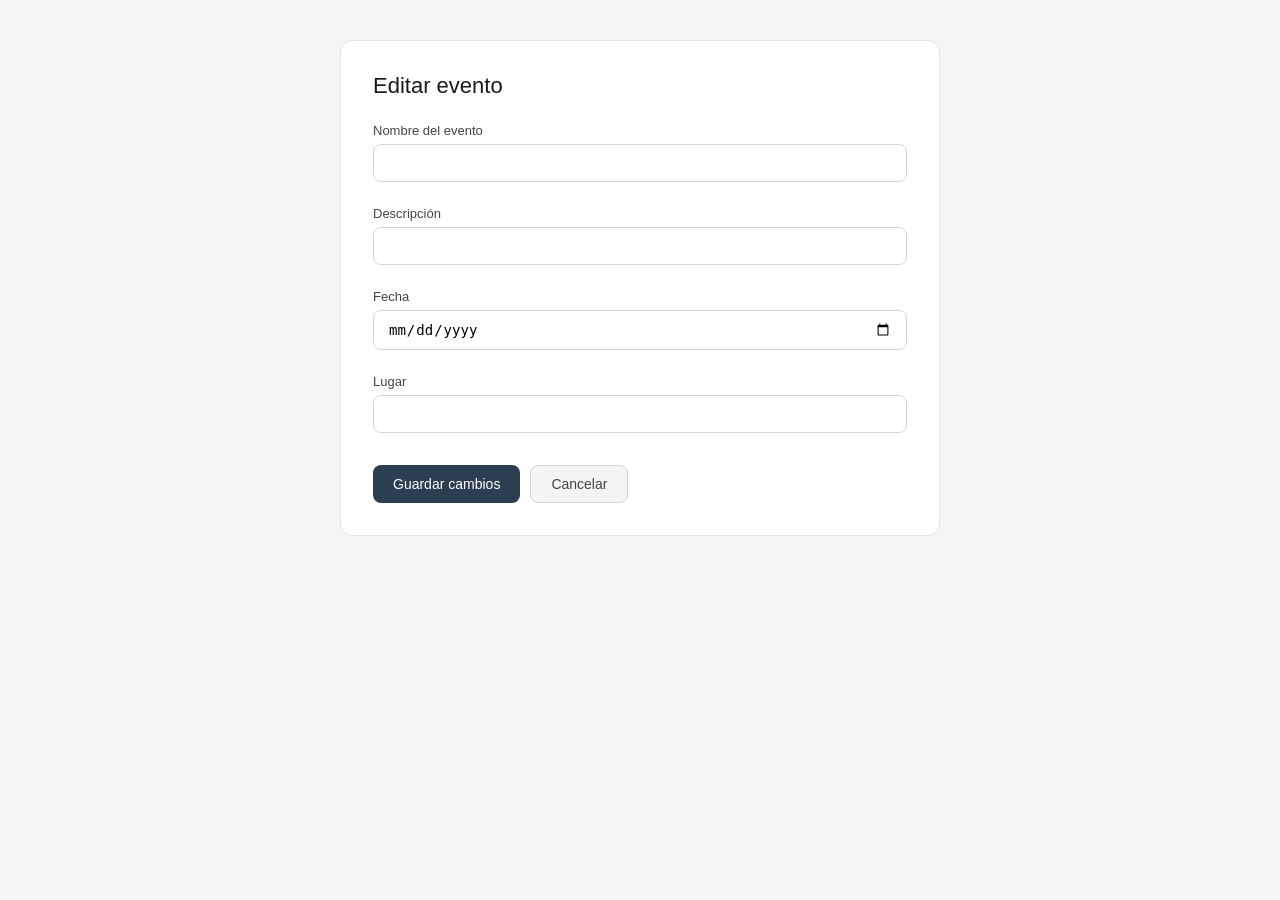
==== src/main/resources/templates/editar-evento.html @ 4cdab3e5 "semana08-persistencia-jpa-mysql-crud" ====
<!DOCTYPE html>
<html xmlns:th="http://www.thymeleaf.org">
<head>
    <meta charset="UTF-8">
    <title>Editar Evento</title>
    <style>
        * { box-sizing: border-box; margin: 0; padding: 0; }
        body { font-family: Arial, sans-serif; background-color: #f4f6f8; padding: 40px; }
        .container { max-width: 600px; margin: 0 auto; background: white; border-radius: 12px; padding: 32px; border: 1px solid #e5e7eb; }
        h1 { font-size: 22px; font-weight: 500; color: #1a1a1a; margin-bottom: 24px; }
        .campo { display: flex; flex-direction: column; gap: 6px; margin-bottom: 16px; }
        label { font-size: 13px; color: #444; font-weight: 500; }
        input { padding: 10px 14px; border: 1px solid #d1d5db; border-radius: 8px; font-size: 14px; }
        input:focus { outline: none; border-color: #2563eb; }
        .error { font-size: 12px; color: #dc2626; margin-top: 2px; }
        .botones { display: flex; gap: 10px; margin-top: 24px; }
        button { padding: 10px 20px; border-radius: 8px; font-size: 14px; cursor: pointer; border: none; }
        .btn-guardar { background: #2c3e50; color: white; }
        .btn-cancelar { background: #f3f4f6; color: #444; border: 1px solid #d1d5db; }
    </style>
</head>
<body>
<div class="container">
    <h1>Editar evento</h1>
    <form th:action="@{/eventos/editar/{id}(id=${evento.id})}" th:object="${evento}" method="post">

        <div class="campo">
            <label>Nombre del evento</label>
            <input type="text" th:field="*{nombre}"/>
            <span class="error" th:if="${#fields.hasErrors('nombre')}" th:errors="*{nombre}"></span>
        </div>

        <div class="campo">
            <label>Descripción</label>
            <input type="text" th:field="*{descripcion}"/>
            <span class="error" th:if="${#fields.hasErrors('descripcion')}" th:errors="*{descripcion}"></span>
        </div>

        <div class="campo">
            <label>Fecha</label>
            <input type="date" th:field="*{fecha}"/>
            <span class="error" th:if="${#fields.hasErrors('fecha')}" th:errors="*{fecha}"></span>
        </div>

        <div class="campo">
            <label>Lugar</label>
            <input type="text" th:field="*{lugar}"/>
            <span class="error" th:if="${#fields.hasErrors('lugar')}" th:errors="*{lugar}"></span>
        </div>

        <div class="botones">
            <button type="submit" class="btn-guardar">Guardar cambios</button>
            <a href="/eventos"><button type="button" class="btn-cancelar">Cancelar</button></a>
        </div>

    </form>
</div>
</body>
</html>
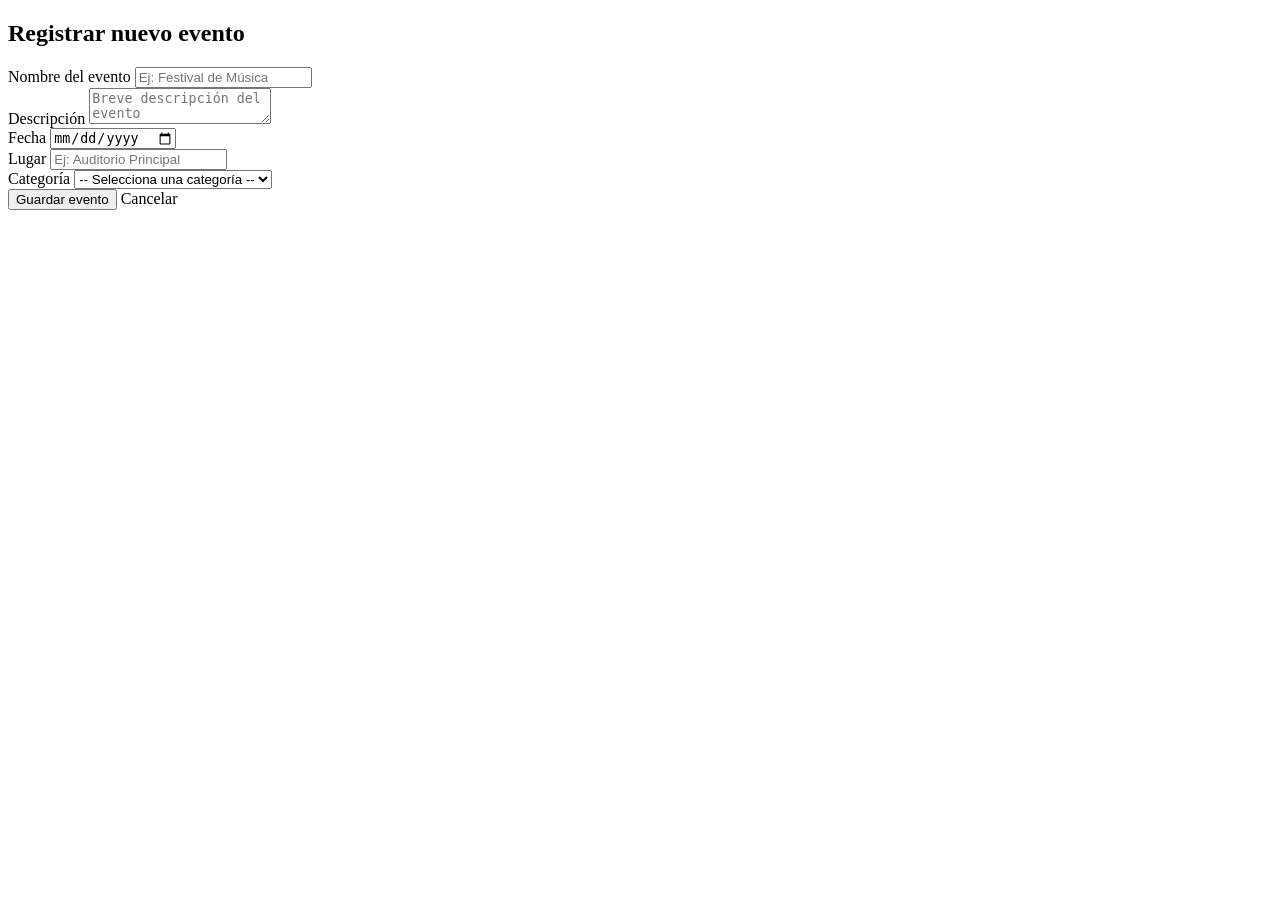
==== commit 345c6828: "semana10-validaciones-busqueda-relaciones" ====
--- a/src/main/resources/templates/editar-evento.html
+++ b/src/main/resources/templates/editar-evento.html
@@ -1,59 +1,57 @@
 <!DOCTYPE html>
-<html xmlns:th="http://www.thymeleaf.org">
+<html lang="es" xmlns:th="http://www.thymeleaf.org">
 <head>
     <meta charset="UTF-8">
-    <title>Editar Evento</title>
-    <style>
-        * { box-sizing: border-box; margin: 0; padding: 0; }
-        body { font-family: Arial, sans-serif; background-color: #f4f6f8; padding: 40px; }
-        .container { max-width: 600px; margin: 0 auto; background: white; border-radius: 12px; padding: 32px; border: 1px solid #e5e7eb; }
-        h1 { font-size: 22px; font-weight: 500; color: #1a1a1a; margin-bottom: 24px; }
-        .campo { display: flex; flex-direction: column; gap: 6px; margin-bottom: 16px; }
-        label { font-size: 13px; color: #444; font-weight: 500; }
-        input { padding: 10px 14px; border: 1px solid #d1d5db; border-radius: 8px; font-size: 14px; }
-        input:focus { outline: none; border-color: #2563eb; }
-        .error { font-size: 12px; color: #dc2626; margin-top: 2px; }
-        .botones { display: flex; gap: 10px; margin-top: 24px; }
-        button { padding: 10px 20px; border-radius: 8px; font-size: 14px; cursor: pointer; border: none; }
-        .btn-guardar { background: #2c3e50; color: white; }
-        .btn-cancelar { background: #f3f4f6; color: #444; border: 1px solid #d1d5db; }
-    </style>
+    <title>Gestión de Evento</title>
+    <link rel="stylesheet" th:href="@{/css/estilos.css}">
 </head>
 <body>
-<div class="container">
-    <h1>Editar evento</h1>
-    <form th:action="@{/eventos/editar/{id}(id=${evento.id})}" th:object="${evento}" method="post">
 
-        <div class="campo">
+<div class="form-container">
+    <h2 th:text="${evento.id == null} ? 'Registrar nuevo evento' : 'Editar evento'">Registrar nuevo evento</h2>
+
+    <form th:action="@{/eventos/guardar}" th:object="${evento}" method="post">
+        <input type="hidden" th:field="*{id}" />
+
+        <div class="form-group">
             <label>Nombre del evento</label>
-            <input type="text" th:field="*{nombre}"/>
-            <span class="error" th:if="${#fields.hasErrors('nombre')}" th:errors="*{nombre}"></span>
+            <input type="text" th:field="*{nombre}" placeholder="Ej: Festival de Música" />
+            <span class="error-msg" th:if="${#fields.hasErrors('nombre')}" th:errors="*{nombre}"></span>
         </div>
 
-        <div class="campo">
+        <div class="form-group">
             <label>Descripción</label>
-            <input type="text" th:field="*{descripcion}"/>
-            <span class="error" th:if="${#fields.hasErrors('descripcion')}" th:errors="*{descripcion}"></span>
+            <textarea th:field="*{descripcion}" placeholder="Breve descripción del evento"></textarea>
+            <span class="error-msg" th:if="${#fields.hasErrors('descripcion')}" th:errors="*{descripcion}"></span>
         </div>
 
-        <div class="campo">
+        <div class="form-group">
             <label>Fecha</label>
-            <input type="date" th:field="*{fecha}"/>
-            <span class="error" th:if="${#fields.hasErrors('fecha')}" th:errors="*{fecha}"></span>
+            <input type="date" th:field="*{fecha}" />
+            <span class="error-msg" th:if="${#fields.hasErrors('fecha')}" th:errors="*{fecha}"></span>
         </div>
 
-        <div class="campo">
+        <div class="form-group">
             <label>Lugar</label>
-            <input type="text" th:field="*{lugar}"/>
-            <span class="error" th:if="${#fields.hasErrors('lugar')}" th:errors="*{lugar}"></span>
+            <input type="text" th:field="*{lugar}" placeholder="Ej: Auditorio Principal" />
+            <span class="error-msg" th:if="${#fields.hasErrors('lugar')}" th:errors="*{lugar}"></span>
         </div>
 
-        <div class="botones">
-            <button type="submit" class="btn-guardar">Guardar cambios</button>
-            <a href="/eventos"><button type="button" class="btn-cancelar">Cancelar</button></a>
+        <div class="form-group">
+            <label>Categoría</label>
+            <select th:field="*{categoria}">
+                <option value="">-- Selecciona una categoría --</option>
+                <option th:each="c : ${categorias}" th:value="${c.id}" th:text="${c.nombre}"></option>
+            </select>
+            <span class="error-msg" th:if="${#fields.hasErrors('categoria')}" th:errors="*{categoria}"></span>
         </div>
 
+        <div class="btn-container">
+            <button type="submit" class="btn-submit">Guardar evento</button>
+            <a th:href="@{/eventos}" class="btn-cancel">Cancelar</a>
+        </div>
     </form>
 </div>
+
 </body>
 </html>
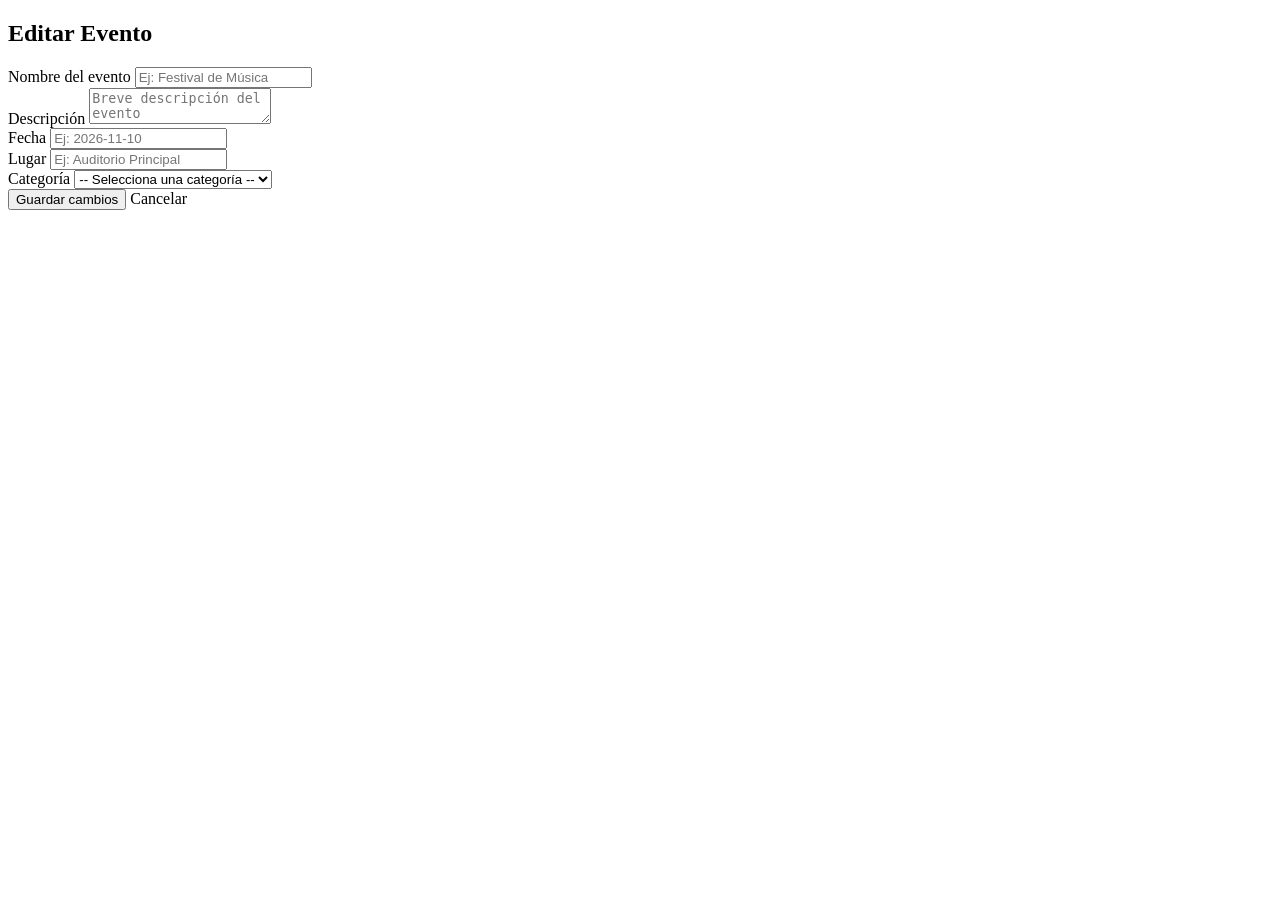
==== commit 3168f921: "semana11-spring-sesiones-errores" ====
--- a/src/main/resources/templates/editar-evento.html
+++ b/src/main/resources/templates/editar-evento.html
@@ -2,13 +2,12 @@
 <html lang="es" xmlns:th="http://www.thymeleaf.org">
 <head>
     <meta charset="UTF-8">
-    <title>Gestión de Evento</title>
+    <title>Editar Evento</title>
     <link rel="stylesheet" th:href="@{/css/estilos.css}">
 </head>
 <body>
-
 <div class="form-container">
-    <h2 th:text="${evento.id == null} ? 'Registrar nuevo evento' : 'Editar evento'">Registrar nuevo evento</h2>
+    <h2>Editar Evento</h2>
 
     <form th:action="@{/eventos/guardar}" th:object="${evento}" method="post">
         <input type="hidden" th:field="*{id}" />
@@ -27,7 +26,7 @@
 
         <div class="form-group">
             <label>Fecha</label>
-            <input type="date" th:field="*{fecha}" />
+            <input type="text" th:field="*{fecha}" placeholder="Ej: 2026-11-10" />
             <span class="error-msg" th:if="${#fields.hasErrors('fecha')}" th:errors="*{fecha}"></span>
         </div>
 
@@ -43,15 +42,13 @@
                 <option value="">-- Selecciona una categoría --</option>
                 <option th:each="c : ${categorias}" th:value="${c.id}" th:text="${c.nombre}"></option>
             </select>
-            <span class="error-msg" th:if="${#fields.hasErrors('categoria')}" th:errors="*{categoria}"></span>
         </div>
 
         <div class="btn-container">
-            <button type="submit" class="btn-submit">Guardar evento</button>
+            <button type="submit" class="btn-submit">Guardar cambios</button>
             <a th:href="@{/eventos}" class="btn-cancel">Cancelar</a>
         </div>
     </form>
 </div>
-
 </body>
 </html>
